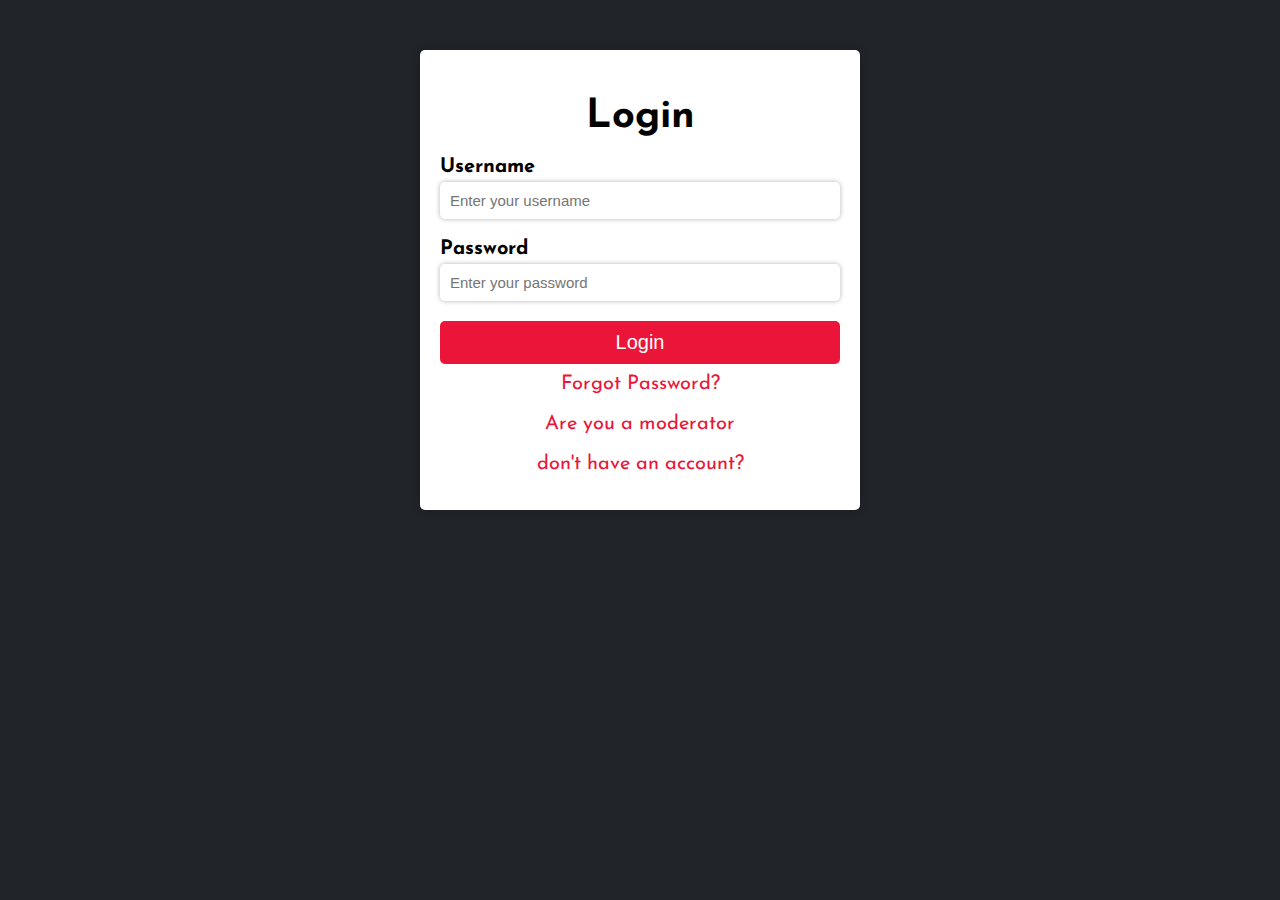
==== html/login.html @ 1bc8a1c9 "Add files via upload" ====
<!DOCTYPE html>
<html>

<head>
	<title>Login Page</title>
	<link rel="stylesheet" type="text/css" href="/css/Login.css">
</head>

<body>
	<div class="login-box">
		<h1>Login</h1>
		<form>
			<label for="username">Username</label>
			<input type="text" id="username" name="username" placeholder="Enter your username">

			<label for="password">Password</label>
			<input type="password" id="password" name="password" placeholder="Enter your password">

			<input type="submit" value="Login">
		</form>
		<div class="extra">
			<a href="#">Forgot Password?</a>
			<br>
			<a href="loginMod.html">Are you a moderator</a>
			<br>
			<a href="signup.html">don't have an account?</a>
		</div>
	</div>
</body>

</html>
---- css/Login.css ----
@import url('https://fonts.googleapis.com/css2?family=Josefin+Sans:ital,wght@0,100;0,300;0,400;0,500;0,700;1,400;1,500&display=swap');


body {
	font-family: 'Josefin Sans', sans-serif;
	background-color: #212529;
	margin: 0;
	padding: 0;
	font-size: 20px;
}



.login-box {
	width: 400px;
	height: 420px;
	margin: auto;
	background-color: #fff;
	padding: 20px;
	border-radius: 5px;
	box-shadow: 0px 0px 10px rgba(0, 0, 0, 0.3);
	margin-top: 50px;
}

h1 {
	text-align: center;
	margin-bottom: 20px;
}

form {
	display: flex;
	flex-direction: column;
}

label {
	font-weight: bold;
	margin-bottom: 5px;
}

input[type="text"], input[type="password"] {
	padding: 10px;
	margin-bottom: 20px;
	border: none;
	border-radius: 5px;
	box-shadow: 0px 0px 5px rgba(0, 0, 0, 0.3);
	font-size: 15px;

}

input[type="submit"] {
	background-color: #ea1538;
	color: white;
	border: none;
	padding: 10px;
	border-radius: 5px;
	cursor: pointer;
	font-size: 20px;
	
}

a {
	text-align: center;
	text-decoration: none;
	color: #ea1538;
}
.extra{
	padding-top: 10px;
	display: grid;

	}
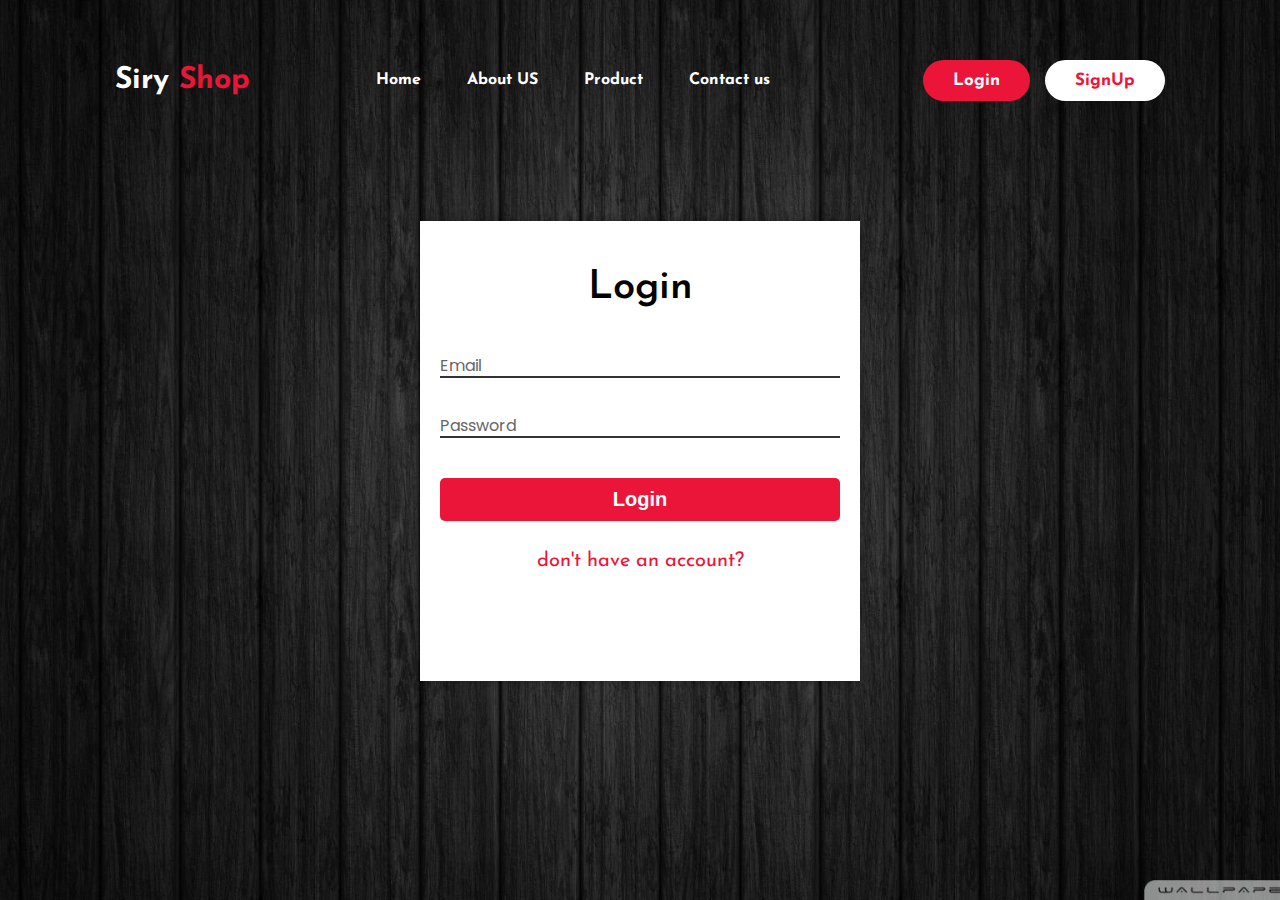
==== commit 506bb1d7: "Update login.html" ====
--- a/html/login.html
+++ b/html/login.html
@@ -7,25 +7,48 @@
 </head>
 
 <body>
+<div class="hero">
+		<nav>
+			<h2 class="logo">Siry<span> Shop</span></h2>
+			<ul class="navigation">
+				<li><a href="/index.html">Home</a></li>
+				<li><a href="/html/aboutUs.html">About US</a></li>
+				<li><a href="#prdct">Product</a></li>
+				<li><a href="/html/contactUs.html">Contact us</a></li>
+			</ul>
+
+			<div>
+				<h2 id="userWelcome" class="logo"></h2>
+			</div>
+			<div id="btdiv">
+			<button id="log" type="button" onclick=" location.reload();location.href='/html/login.html'; return false;">Login</button>
+				<button id="sign" onclick= "location.reload();location.href='/html/signup.html'; return false;">SignUp</button>
+			</div>
+        </nav>
 	<div class="login-box">
 		<h1>Login</h1>
-		<form>
-			<label for="username">Username</label>
-			<input type="text" id="username" name="username" placeholder="Enter your username">
-
-			<label for="password">Password</label>
-			<input type="password" id="password" name="password" placeholder="Enter your password">
+		<form method="post" action="../additional/login.php">
+		<div class="inputBox">
+			<input type="text" id="email" name="email">
+			<span>Email</span>
+		</div>
+		
+		<div class="inputBox">
+			
+			<input type="password" id="password" name="password" >
+			<span>Password</span>
+		</div>
 
 			<input type="submit" value="Login">
 		</form>
 		<div class="extra">
-			<a href="#">Forgot Password?</a>
-			<br>
-			<a href="loginMod.html">Are you a moderator</a>
 			<br>
 			<a href="signup.html">don't have an account?</a>
+			<br>
+			<br>
 		</div>
 	</div>
+	
 </body>
 
-</html>+</html>
--- a/css/Login.css
+++ b/css/Login.css
@@ -1,17 +1,103 @@
 
 
   @import url('https://fonts.googleapis.com/css2?family=Josefin+Sans:ital,wght@0,100;0,300;0,400;0,500;0,700;1,400;1,500&display=swap');
+  @import url('https://fonts.googleapis.com/css2?family=Poppins:ital,wght@0,100;0,200;0,300;0,400;0,500;0,600;0,700;0,900;1,100&display=swap');
 
 
 body {
 	font-family: 'Josefin Sans', sans-serif;
-	background-color: #212529;
+	
 	margin: 0;
 	padding: 0;
-	font-size: 20px;
-}
-
-
+    font-size: 20px;
+	background-image: url(/images/lo7a.jpg); 
+	background-size: cover;
+	background-position:center;
+}
+
+.hero{
+	height: 100vh;
+	width: 100%;
+    
+
+	
+	}
+
+	nav{
+		display: flex;
+		align-items: center;
+		justify-content: space-between;
+		padding-top: 40px;
+		padding-left: 9%;
+		padding-right: 9%;
+		
+		
+		}
+	
+		.logo{
+		color: white;
+		font-size:30px;
+		font-family: "josefin sans",sans-serif;
+		cursor: pointer;
+		white-space: nowrap;
+		}
+	
+		span{
+		color:#ea1538;
+		cursor: pointer;
+	}
+	
+	nav ul li {
+		font-family: "josefin sans",sans-serif;
+		list-style-type: none;
+		display: inline-block;
+		padding: 10px 20px;
+		font-size: 16px;
+	}
+	nav ul li a{
+		color: white;
+		text-decoration: none;
+		font-weight: bold;
+	}
+	nav ul li a:hover{
+		color:#ea1538;
+		transition: .3s;
+	}
+	 button{
+	   border: none;
+	   background: #ea1538;
+	   padding: 12px 30px;
+	   border-radius: 30px;
+	   color: white ;
+	   font-weight: bold;
+	   font-size: 17px;
+	   transition: .4s;
+	   font-family: "josefin sans",sans-serif;
+	 }
+	 button:hover{
+	   transform: scale(1.3);
+	   cursor: pointer;
+	
+	 }
+	
+	 #btdiv{
+		display: flex;
+		justify-content: space-between;
+		align-items: center;
+	 }
+	
+	 #sign{
+		background: white;
+		color: #ea1538 ;
+		margin-left: 15px;
+		border: none;
+	   padding: 12px 30px;
+	   border-radius: 30px;
+	   font-weight: bold;
+	   font-size: 17px;
+	   transition: .4s;
+	   font-family: "josefin sans",sans-serif;
+	 }
 
 .login-box {
 	width: 400px;
@@ -19,27 +105,66 @@
 	margin: auto;
 	background-color: #fff;
 	padding: 20px;
-	border-radius: 5px;
+	
 	box-shadow: 0px 0px 10px rgba(0, 0, 0, 0.3);
-	margin-top: 50px;
+	margin-top: 100px;
 }
 
 h1 {
 	text-align: center;
 	margin-bottom: 20px;
+	font-weight: 600;
 }
 
 form {
 	display: flex;
 	flex-direction: column;
+	font-family: 'poppins', sans-serif;
 }
 
 label {
 	font-weight: bold;
 	margin-bottom: 5px;
 }
-
-input[type="text"], input[type="password"] {
+.inputBox
+{
+   position:relative ; 
+   width: 100%;
+   margin-top: 10px;
+}
+.inputBox input,
+.inputBox textarea
+{
+    width: 100%;
+    padding: 5px 0;
+    font-size: 16px;
+    margin: 10px 0;
+    border: none;
+    border-bottom: 2px solid #333;
+    outline: none;
+    resize: none;
+}
+
+.inputBox span
+{
+    position: absolute;
+    left:0;
+    padding: 5px 0;
+    font-size: 16px;
+    margin: 10px 0;
+    pointer-events: none;
+    transition: 0.5s;
+    color:#666 ;
+}
+.inputBox input:focus ~ span
+/* .inputBox input:valid ~ span  */
+{
+   color: #ea1538; 
+   font-size: 12px;
+   transform: translateY(-20px);
+}
+
+/* input[type="text"], input[type="password"] {
 	padding: 10px;
 	margin-bottom: 20px;
 	border: none;
@@ -47,7 +172,7 @@
 	box-shadow: 0px 0px 5px rgba(0, 0, 0, 0.3);
 	font-size: 15px;
 
-}
+} */
 
 input[type="submit"] {
 	background-color: #ea1538;
@@ -57,7 +182,8 @@
 	border-radius: 5px;
 	cursor: pointer;
 	font-size: 20px;
-	
+	font-weight: bold;
+	margin-top: 30px;
 }
 
 a {
@@ -71,3 +197,7 @@
 
 	}
 
+input:invalid {
+		border-color: #f44336;
+}
+
